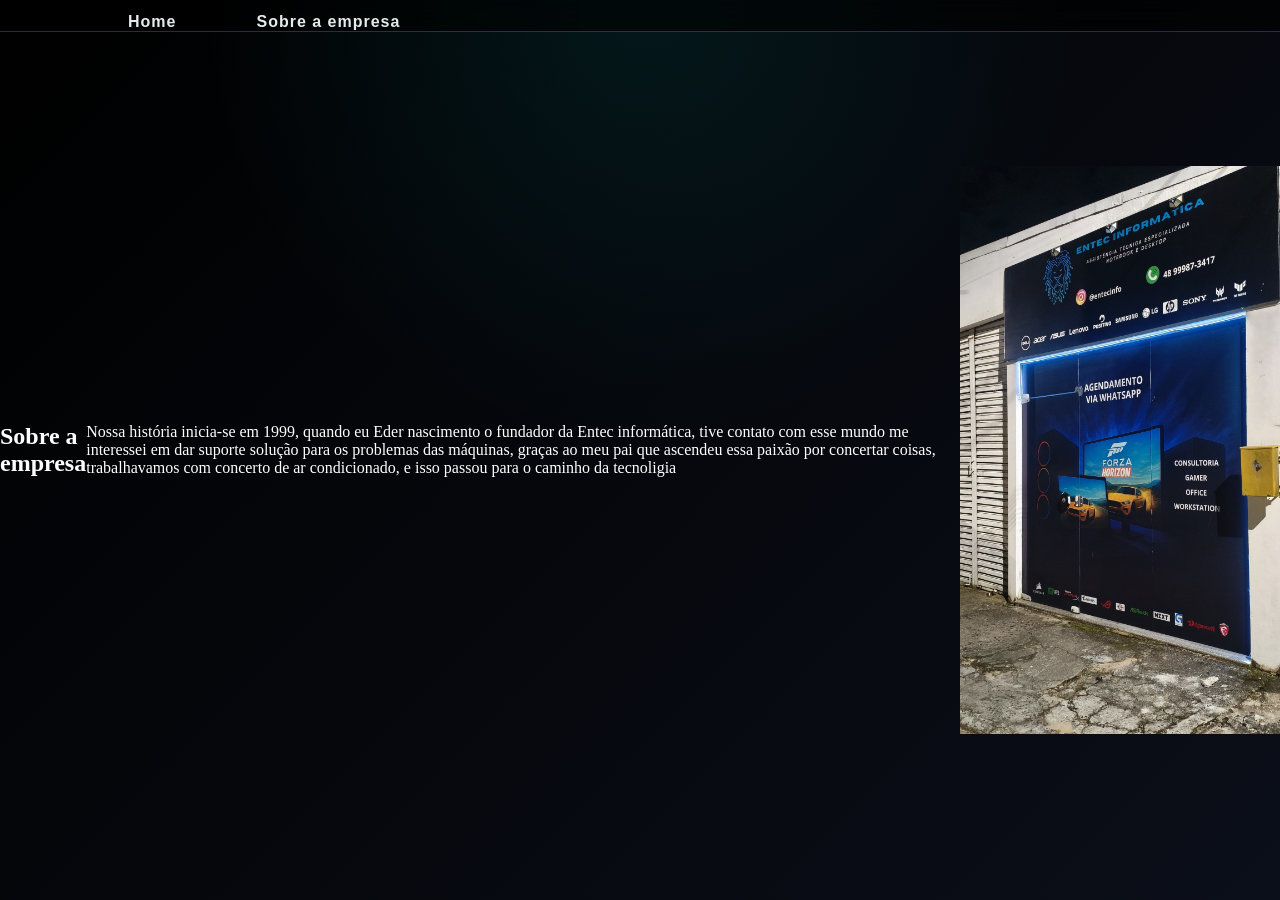
==== about.html @ ae835b7a "Primeiro commit" ====
<!DOCTYPE html>
<html lang="pt-br">
<head>
    <meta charset="UTF-8">
    <meta name="viewport" content="width=device-width, initial-scale=1.0">
    <title>Sobre mim</title>
    <link rel="stylesheet" href="/Styles/style.css">
</head>
<body>
    <header class="topo"> 
        <nav class="cabecalho_menu">
    <a class="empresa_titulo" href="index.html">Home</a>
        <a class="empresa_titulo" href="about.html"> Sobre a empresa</a>
        </nav>
    </header>
    <main class="conteiner-destaque__sobremim">
        <section class="apresentacao__conteudo__sobremim">
        <h1 class="conteiner__titulo__sobremim"><strong>Sobre a empresa</strong></h1>
    <p class="paragrafo__destaque__historia">Nossa história inicia-se em 1999, quando eu Eder nascimento o fundador da Entec informática, tive contato com esse mundo me interessei em dar suporte solução para os problemas das máquinas, graças ao meu pai que ascendeu essa paixão por concertar coisas, trabalhavamos com concerto de ar condicionado, e isso passou para o caminho da tecnoligia</strong></p>
        </section>
        <img class="imagem__historia" src="/assets/entradaloja.jpeg" alt="imagem do local da empresa ENTEC">
    </main>
    <footer></footer>
</body>
</html>
---- Styles/style.css ----
@import url('https://fonts.googleapis.com/css2?family=Archivo+Black&family=Kanit:ital,wght@0,100;0,200;0,300;0,400;0,500;0,600;0,700;0,800;0,900;1,100;1,200;1,300;1,400;1,500;1,600;1,700;1,800;1,900&family=Ubuntu:ital,wght@0,300;0,400;0,500;0,700;1,300;1,400;1,500;1,700&display=swap');
@import url('https://fonts.googleapis.com/css2?family=Archivo+Black&family=Ubuntu:ital,wght@0,300;0,400;0,500;0,700;1,300;1,400;1,500;1,700&display=swap');

* {
    margin:0%;
    padding: 0%;
    box-sizing: border-box;
}

body {
     background: 
        radial-gradient(circle at top, rgba(0,245,255,0.08), transparent 40%),
        linear-gradient(135deg, #000000, #0b0f19);
    color: white;
    box-sizing: border-box;
    display: flex;
    align-items: center;
    min-height: 100vh;
}


span {
    font-weight: bolder;
    color: aquamarine;
    border: 1px solid blue;
    padding: 2px;
}

.destaque {
    color:aqua;
    border: 5px solid white;
}

.conteiner__titulo{
   margin-bottom: 20px;
  font-family: "Ubuntu", sans-serif;
  font-weight: 300;
  font-style: normal;
  color: darkorange;
}


.topo{
    width: 100%;
    text-decoration: none;
    position: absolute;
    top: 0;
    left: 0;
    padding: 1% 1% 0% 10%;
    background: rgba(0, 0, 0, 0.6);
    backdrop-filter: blur(8px);
    border-bottom: 1px solid rgba(0, 245, 255, 0.25);
    font-family: "Ubuntu", sans-serif;
}

.cabecalho_menu{
    display: flex;
    gap: 80px;
}

.empresa_titulo {
    font-family: "Orbitron", sans-serif;
    color: #e5eaeb;
    font-weight: bold;
    letter-spacing: 1px;
    text-decoration: none;
}

.conteiner-destaque {
    /* display: flex; */ 
    align-items: center;
    /* justify-content: space-between;*/ 
    gap: 20px;
    flex: 1;
    margin:10%
}

.paragrafo__destaque {
    margin-bottom: -50px;
    font-family: "Ubuntu", sans-serif;
    font-size: 17px;
    color: rgb(239, 247, 242);
    border: black;
}

.imagem__logo{
    max-width: 50%;
    height: 350px;
    filter: drop-shadow(0 0 10px #00f5ff);
    animation: brilho 2s infinite alternate;

}

    
.apresentacao__conteudo{
    width: 615px;
    width: 100%;
    gap: 20px;
}


.apresentacao__links {
    display: flex;
    align-items: center;
    margin-bottom: 5%;
    margin-top: -20%;
    margin: 0 auto;
    flex-direction: column;
    width: 250px;
    border: 1px solid rgba(0, 255, 255, 0.3);
    box-shadow: 0 0 10px rgba(0, 255, 255, 0.15);
    gap: 15px;
    color: rgb(239, 247, 242);
}

.subtitulo__links{
    font-size: 16px;
    align-items: center;
    font-family: "Ubuntu", sans-serif;
    position: relative;
    top: -50px;

}

.apresentacao__estilizacao__link {
    display: flex;
    justify-content: center;
    gap: 10px;
    text-align: center;
    border-radius: 6px;
   background-color: rgb(4, 138, 138);
    padding: 8.5px 0;
    font-size: 16px;
    text-decoration: none;
    color: white;
    font-family: "Bitcount Grid Double", system-ui;
    width: 150px;
    margin-bottom: 20px;
}

.apresentacao__estilizacao__link:hover {
background-color: #272727;
}

.apresentacao__links__icone {
    width: 30px;
    height: 30px;
}

.lista__servicos__principal {
    display: flex;
    align-items: center;
    width: 100%;
    gap: 20px;
    padding: 20px 0;
}

.lista__servicos__principal ul,
.lista__servicos__principal img {
  flex:1;
  max-width: 50%;
}


.lista_servicos{
    padding: 15px;
    font-size: 19px;
    list-style: none;
    margin-top: 15px;
    border: 1px solid rgba(0, 255, 255, 0.3);
    border-radius: 10px;
    box-shadow: 0 0 10px rgba(0, 255, 255, 0.15);
}


.topo_titulo span:first-child {
    display: flex;
    align-items: center;
    gap: 10px;
    font-size: 14px;
}  


.descricao{
    color: rgba(255,255,255,0.75);
}

span {
    border: none;
}

.carrossel {
    display: flex;
     margin-top: 40px;
    justify-content: center;
    align-items: center;
    gap: 20px;
    margin-top: 50px;
}

.item {
    width: 150px;
    height: 220px;
    object-fit: cover;
    border-radius: 10px;
    opacity: 0.5;
    transform: scale(0.85);
    transition: 0.5s;
}

/* destaque */
.item.active {
    opacity: 1;
    transform: scale(1.2);
    border: 3px solid #00f5ff;
}

.conteiner-destaque__sobremim{
display: flex;
align-items: center;
}

.apresentacao__conteudo__sobremim {
display: flex;
align-items: center;
}

.conteiner__titulo__sobremim {
display: flex;
justify-content: column;
gap: 20px;
}

.paragrafo__destaque__historia {
display: flex;
align-items: center;
}

.imagem__historia{
    width:25%;
}
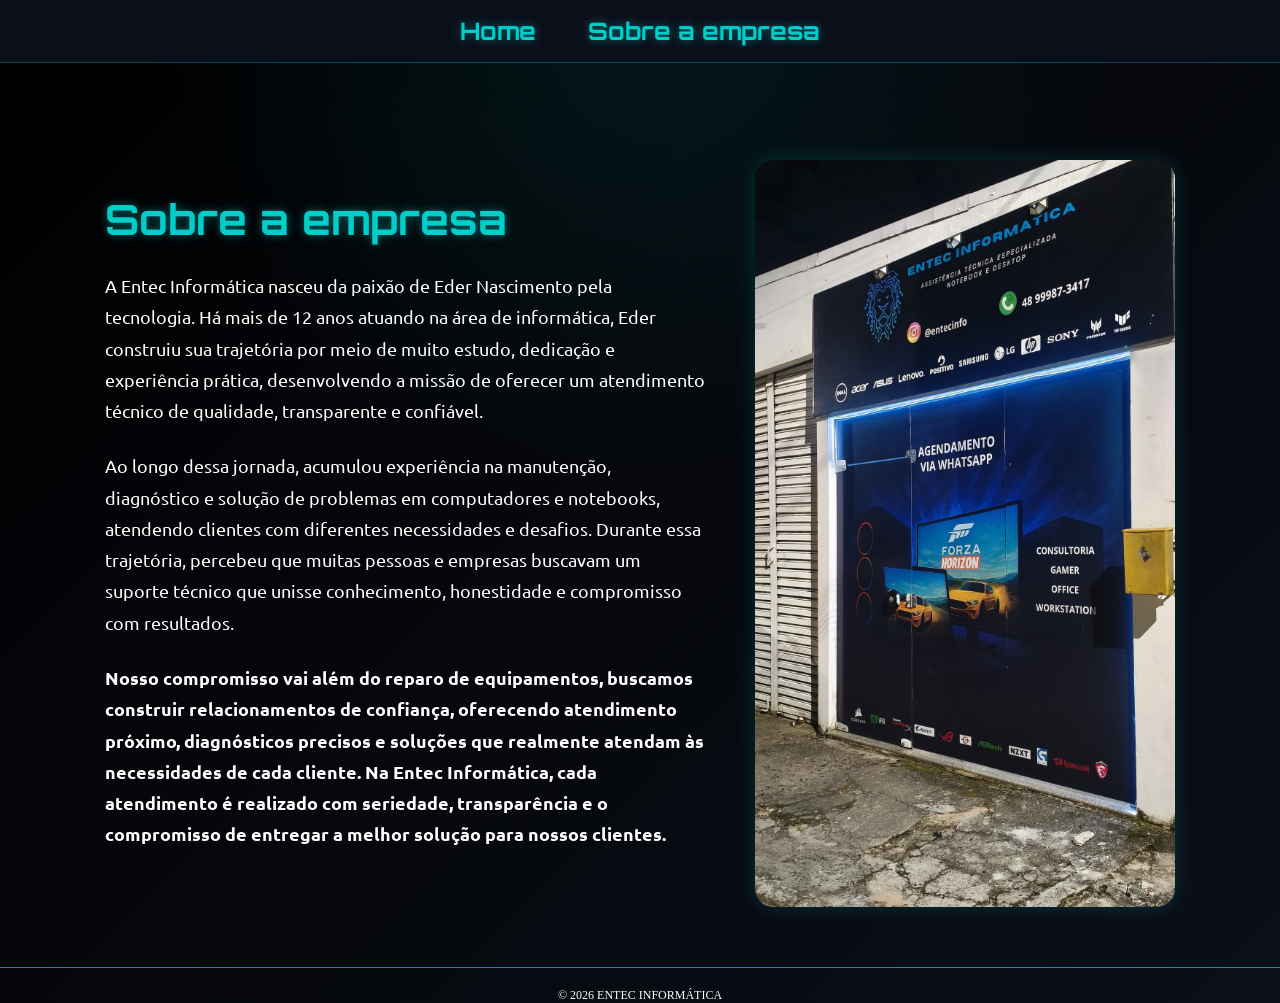
==== commit cac2dca0: "atualizacao respoonsividade para mobile e porcentagem das telas" ====
--- a/about.html
+++ b/about.html
@@ -16,10 +16,19 @@
     <main class="conteiner-destaque__sobremim">
         <section class="apresentacao__conteudo__sobremim">
         <h1 class="conteiner__titulo__sobremim"><strong>Sobre a empresa</strong></h1>
-    <p class="paragrafo__destaque__historia">Nossa história inicia-se em 1999, quando eu Eder nascimento o fundador da Entec informática, tive contato com esse mundo me interessei em dar suporte solução para os problemas das máquinas, graças ao meu pai que ascendeu essa paixão por concertar coisas, trabalhavamos com concerto de ar condicionado, e isso passou para o caminho da tecnoligia</strong></p>
+    <p class="paragrafo__destaque__historia">A Entec Informática nasceu da paixão de Eder Nascimento pela tecnologia. Há mais de 12 anos atuando na área de informática, Eder construiu sua trajetória por meio de muito estudo, dedicação e experiência prática, desenvolvendo a missão de oferecer um atendimento técnico de qualidade, transparente e confiável.</p>
+
+<p class="paragrafo__destaque__historia">Ao longo dessa jornada, acumulou experiência na manutenção, diagnóstico e solução de problemas em computadores e notebooks, atendendo clientes com diferentes necessidades e desafios. Durante essa trajetória, percebeu que muitas pessoas e empresas buscavam um suporte técnico que unisse conhecimento, honestidade e compromisso com resultados.</p>
+<p class="paragrafo__destaque__historia"><strong> Nosso compromisso vai além do reparo de equipamentos, buscamos construir relacionamentos de confiança, oferecendo atendimento próximo, diagnósticos precisos e soluções que realmente atendam às necessidades de cada cliente.
+
+Na Entec Informática, cada atendimento é realizado com seriedade, transparência e o compromisso de entregar a melhor solução para nossos clientes.</strong></p>
         </section>
         <img class="imagem__historia" src="/assets/entradaloja.jpeg" alt="imagem do local da empresa ENTEC">
     </main>
-    <footer></footer>
+    <footer>
+    <div class="rodape__copy">
+        <p>© 2026 ENTEC INFORMÁTICA</p>
+    </div>
+    </footer>
 </body>
 </html>
--- a/Styles/style.css
+++ b/Styles/style.css
@@ -1,145 +1,376 @@
 @import url('https://fonts.googleapis.com/css2?family=Archivo+Black&family=Kanit:ital,wght@0,100;0,200;0,300;0,400;0,500;0,600;0,700;0,800;0,900;1,100;1,200;1,300;1,400;1,500;1,600;1,700;1,800;1,900&family=Ubuntu:ital,wght@0,300;0,400;0,500;0,700;1,300;1,400;1,500;1,700&display=swap');
 @import url('https://fonts.googleapis.com/css2?family=Archivo+Black&family=Ubuntu:ital,wght@0,300;0,400;0,500;0,700;1,300;1,400;1,500;1,700&display=swap');
+@import url('https://fonts.googleapis.com/css2?family=Orbitron:wght@400;700&display=swap');
+@import url('https://fonts.googleapis.com/css2?family=Orbitron:wght@400;700&display=swap');
+
 
 * {
-    margin:0%;
-    padding: 0%;
+    margin:0;
+    padding: 0;
     box-sizing: border-box;
 }
+
+* {
+    box-sizing: border-box;
+}
+
+html, body {
+    overflow-x: hidden;
+}
+
+
+:root{
+
+ /* CORES PRINCIPAIS */
+
+   --color-bg: #000000;
+    
+   --color-bg-secondary: #0b0f19;
+
+    --color-white: white;
+    
+    --color-cyan: #00f5ff;
+    
+    --color-cyan-dark: #00cec9;
+    
+    --color-green: #00b894;
+    
+    --color-orange: darkorange;
+
+    --color-text-muted: white;
+
+    --color-border: rgba(0,255,255,0.15);
+
+
+    /* SOMBRAS E EFEITOS DE TEXTO */
+
+
+    --color-text-shadow-conteiner_titulo:rgba(0,245,255,0.4);
+
+    --color-text-shadow-slogan:rgba(0,245,255,0.1);
+
+
+    --color-text-shadow-empresa_titulo:rgba(0,245,255,0.4);
+
+
+
+    /* LOGO */
+
+    --color-logo__conteiner-gradient: rgba(0,245,255,0.08);
+
+    --color-logo__conteiner-border: rgba(0,255,255,0.15);
+
+    --color-logo__conteiner-box-shadow: rgba(0,255,255,0.08);
+
+    --color-logo__conteiner-inset: rgba(0,255,255,0.05);
+
+    --color-logo__conteiner-before:  rgba(0,255,255,0.15);
+
+    --color-imagem__logo-drop-shadow:#00f5ff;
+
+    --color-imagem__logo-hover:  #00f5ff;
+
+
+
+    /* LINKS */
+
+    --color-apresentacao__links-border: rgba(0, 255, 255, 0.3);
+
+    --color-apresentacao__links-box-shadow:rgba(0, 255, 255, 0.15);
+
+    --color-apresentacao__estilizacao_link: #00b894;
+
+    --color-apresentacao__estilizacao-link-hover:rgba(0,255,255,0.4);
+
+
+    /* LISTAS DE SERVICO */
+
+    --color-lista_servicos-li:  rgba(255,255,255,0.03);
+
+    --color-lista_servicos-li-border: rgba(0,255,255,0.2);
+  
+    --color-lista_servicos-li-box-shadow: rgba(0,255,255,0.1);
+
+    --color-lista_servicos-li-hover:rgba(0,245,255,0.05);
+
+
+    /* CONFIANCA BENEFICIOS */
+
+    --color-confianca-bg: rgba(255,255,255,0.03);
+
+    --color-confianca-border: rgba(0,255,255,0.15);
+
+    --color-confianca-box-shadow: rgba(0,255,255,0.08);
+
+    --color-confianca-icone-drop-shadow: rgba(0,245,255,0.5);
+
+    --color-beneficio-hover: rgba(0,255,255,0.2);
+
+    --color-beneficio-h3-text-shadow: rgba(0,245,255,0.25);
+
+
+    /* BORDAS */
+
+
+    --color-item-active-border: #00f5ff;
+    --color-border-slogan: rgba(0, 245, 255, 0.25);
+    --color-border-bottom-solid:rgba(0,245,255,0.6);
+
+
+
+    /* HISTORIA SOBRE A EMPRESA */
+
+
+    --color-titulo__sobre_mim:  rgba(0,245,255,0.4);
+
+    --color-imagem__historia-box-shadow: rgba(0,255,255,0.15);
+
+    
+    
+    /* RODAPE */
+
+
+    --color-rodape-background: #050a14;
+
+
+    /* FONTES */
+    
+    --font-primary-font-family: "Orbitron", sans-serif;
+
+    --font-secondary-font-family: "Ubuntu", sans-serif;
+
+
+    /* ESPACAMENTOS */
+
+    --space-xs: 0.5rem;
+    --space-sm: 0.75rem;
+    --space-md: 1.25rem;
+    --space-lg: 2.5rem;
+    --space-xl: 3.75rem;
+}
+
+
 
 body {
      background: 
         radial-gradient(circle at top, rgba(0,245,255,0.08), transparent 40%),
         linear-gradient(135deg, #000000, #0b0f19);
-    color: white;
+    color: var(--color-white);
     box-sizing: border-box;
-    display: flex;
-    align-items: center;
     min-height: 100vh;
 }
 
 
-span {
-    font-weight: bolder;
-    color: aquamarine;
-    border: 1px solid blue;
-    padding: 2px;
-}
-
-.destaque {
-    color:aqua;
-    border: 5px solid white;
-}
-
 .conteiner__titulo{
-   margin-bottom: 20px;
-  font-family: "Ubuntu", sans-serif;
-  font-weight: 300;
-  font-style: normal;
-  color: darkorange;
+   font-family: var(--font-primary-font-family);
+    font-size: 3rem;
+    color: var(--color-cyan-dark);
+    margin-bottom: var(--space-md);
+    text-shadow: 0 0 10px var(--color-text-shadow-conteiner_titulo);
 }
 
 
 .topo{
     width: 100%;
+    box-sizing: border-box;
     text-decoration: none;
-    position: absolute;
+    position: fixed;
     top: 0;
     left: 0;
-    padding: 1% 1% 0% 10%;
-    background: rgba(0, 0, 0, 0.6);
+    padding: 1rem 5%;
+    background: var(--color-bg-secondary);
     backdrop-filter: blur(8px);
     border-bottom: 1px solid rgba(0, 245, 255, 0.25);
-    font-family: "Ubuntu", sans-serif;
-}
-
-.cabecalho_menu{
-    display: flex;
-    gap: 80px;
+    font-family: var(--font-secondary-font-family);
+}
+
+.cabecalho_menu {
+    display: flex;
+    justify-content: center;
+    gap: clamp(1rem, 4vw, 5rem);
+    flex-wrap: wrap;
 }
 
 .empresa_titulo {
-    font-family: "Orbitron", sans-serif;
-    color: #e5eaeb;
+font-family: var(--font-primary-font-family);
+font-size: 1.50rem;
+color:var(--color-cyan-dark);
+font-weight: 700;
+text-shadow: 0 0 10px var(--color-text-shadow-empresa_titulo);
+text-decoration: none;
+}
+
+.conteiner-destaque {
+    display: flex;
+    align-items: center;
+    justify-content: center;
+    flex-wrap: wrap;
+    gap: 3.125rem;
+    max-width: 75rem;
+    margin: 7.5rem auto 2.5rem auto;
+    padding: var(--space-md);
+}
+
+.slogan{
+    font-family: var(--font-secondary-font-family);
+    font-size: 1.15rem;
+    line-height: 1.6;
+
+    color: var(--color-white);
+
+    max-width: 37.5rem;
+
+    margin-bottom: 1.875rem;
+
+    text-shadow: 0 0 5px var(--color-text-shadow-slogan);
+}
+
+.slogan{
+    border-left: 3px solid var(--color-border-slogan);
+    padding-left: 0.75rem;
+}
+
+.logo__container{
+    position: relative;
+    display: flex;
+    justify-content: center;
+    align-items: center;
+    padding: 1.5625rem;
+    border-radius: 1.25rem;
+    background:
+    radial-gradient(circle, var(--color-logo__conteiner-gradient), transparent 70%);
+
+    border: 1px solid var(--color-logo__conteiner-border);
+    overflow: hidden;
+    box-shadow:
+    0 0 25px var(--color-logo__conteiner-box-shadow),
+    inset 0 0 15px var(--color-logo__conteiner-inset);
+    margin-top: var(--space-md);
+    margin-bottom: var(--space-md);
+}
+
+.logo__container::before{
+    content: "";
+
+    position: absolute;
+
+    width: 200%;
+    height: 200%;
+
+    background:
+    linear-gradient(
+        120deg,
+        transparent,
+        var(--color-logo__conteiner-before),
+        transparent
+    );
+
+    animation: energia 4s linear infinite;
+
+    transform: rotate(25deg);
+}
+
+@keyframes energia{
+
+    0%{
+        transform: translateX(-50%) rotate(25deg);
+    }
+
+    100%{
+        transform: translateX(50%) rotate(25deg);
+    }
+}
+
+.imagem__logo{
+    position: relative;
+    z-index: 2;
+
+    width: 100%;
+    max-width: 20rem;
+
+    height: auto;
+    display: block;
+
+    object-fit: contain;
+
+    filter: drop-shadow(0 0 12px var(--color-imagem__logo-drop-shadow));
+}
+
+
+.imagem__logo:hover{
+    transform: scale(1.04);
+
+    filter: drop-shadow(0 0 20px var(--color-imagem__logo-hover));
+}
+
+    
+.apresentacao__conteudo{
+    flex: 1;
+   
+    gap: 1.25rem;
+}
+
+
+.apresentacao__links {
+    display: flex;
+    flex-direction: column;
+    align-items: center;
+
+    width: 100%;
+    max-width: 17.5rem; /* 280px */
+
+    margin: var(--space-lg) auto;
+
+    padding: var(--space-md);
+
+    gap: var(--space-sm);
+
+    border: 1px solid var(--color-apresentacao__links-border);
+    border-radius: 0.75rem;
+
+    box-shadow: 0 0 10px var(--color-apresentacao__links-box-shadow);
+}
+
+
+.subtitulo__links{
+    font-size: 1.15rem;
+    color: var(--color-white);
+
+    margin: 0;
+    padding-bottom: 0.3125rem;
+
+    text-align: center;
+}
+
+.apresentacao__estilizacao__link {
+    display: flex;
+    align-items: center;
+    justify-content: center;
+
+    gap: var(--space-sm);
+
+    width: 100%;
+    max-width: 13.75rem; /* 220px */
+
+    padding: 0.875rem 1.25rem;
+
+    border-radius: 0.625rem;
+
+    background: linear-gradient(135deg,
+    var(--color-green),
+    var(--color-cyan-dark));
+
+    color: white;
+    text-decoration: none;
     font-weight: bold;
-    letter-spacing: 1px;
-    text-decoration: none;
-}
-
-.conteiner-destaque {
-    /* display: flex; */ 
-    align-items: center;
-    /* justify-content: space-between;*/ 
-    gap: 20px;
-    flex: 1;
-    margin:10%
-}
-
-.paragrafo__destaque {
-    margin-bottom: -50px;
-    font-family: "Ubuntu", sans-serif;
-    font-size: 17px;
-    color: rgb(239, 247, 242);
-    border: black;
-}
-
-.imagem__logo{
-    max-width: 50%;
-    height: 350px;
-    filter: drop-shadow(0 0 10px #00f5ff);
-    animation: brilho 2s infinite alternate;
-
-}
-
-    
-.apresentacao__conteudo{
-    width: 615px;
-    width: 100%;
-    gap: 20px;
-}
-
-
-.apresentacao__links {
-    display: flex;
-    align-items: center;
-    margin-bottom: 5%;
-    margin-top: -20%;
-    margin: 0 auto;
-    flex-direction: column;
-    width: 250px;
-    border: 1px solid rgba(0, 255, 255, 0.3);
-    box-shadow: 0 0 10px rgba(0, 255, 255, 0.15);
-    gap: 15px;
-    color: rgb(239, 247, 242);
-}
-
-.subtitulo__links{
-    font-size: 16px;
-    align-items: center;
-    font-family: "Ubuntu", sans-serif;
-    position: relative;
-    top: -50px;
-
-}
-
-.apresentacao__estilizacao__link {
-    display: flex;
-    justify-content: center;
-    gap: 10px;
-    text-align: center;
-    border-radius: 6px;
-   background-color: rgb(4, 138, 138);
-    padding: 8.5px 0;
-    font-size: 16px;
-    text-decoration: none;
-    color: white;
-    font-family: "Bitcount Grid Double", system-ui;
-    width: 150px;
-    margin-bottom: 20px;
-}
-
-.apresentacao__estilizacao__link:hover {
-background-color: #272727;
+
+    transition: 0.3s;
+}
+
+.apresentacao__estilizacao__link:hover{
+    transform: scale(1.05);
+
+    box-shadow: 0 0 15px var(--color-apresentacao__estilizacao-link-hover);
 }
 
 .apresentacao__links__icone {
@@ -150,39 +381,60 @@
 .lista__servicos__principal {
     display: flex;
     align-items: center;
-    width: 100%;
-    gap: 20px;
-    padding: 20px 0;
+    justify-content: center;
+    flex-wrap: wrap;
+    margin-top: 30px;
+    gap: var(--space-lg);
+    padding: var(--space-md) 0;
 }
 
 .lista__servicos__principal ul,
 .lista__servicos__principal img {
-  flex:1;
-  max-width: 50%;
-}
-
-
-.lista_servicos{
-    padding: 15px;
-    font-size: 19px;
+  max-width: 450px;
+  width: 100%;
+}
+
+
+.lista_servicos li {
+    display: flex;
+    flex-direction: column;
+    gap: 0.9375rem;
+    margin-bottom: var(--space-sm);
+    padding: 1.5625rem;
+    border-radius: 0.9375rem;
+    background: var(--color-lista_servicos-li);
+    border: 1px solid var(--color-lista_servicos-li-border);
+    backdrop-filter: blur(8px);
+    box-shadow: 0 0 15px var(--color-lista_servicos-li-box-shadow);
+}
+
+
+.lista_servicos li{
     list-style: none;
-    margin-top: 15px;
-    border: 1px solid rgba(0, 255, 255, 0.3);
-    border-radius: 10px;
-    box-shadow: 0 0 10px rgba(0, 255, 255, 0.15);
-}
-
+    padding: 0.75rem;
+    border-radius: 0.5rem;
+
+    background: rgba(0,245,255,0.05);
+
+    transition: 0.3s;
+}
+
+.lista_servicos li:hover{
+    transform: translateX(8px);
+
+    background: var(--color-lista_servicos-li-hover);
+}
 
 .topo_titulo span:first-child {
     display: flex;
     align-items: center;
-    gap: 10px;
-    font-size: 14px;
+    gap: 0.625rem;
+    font-size: 0.875rem;
 }  
 
 
 .descricao{
-    color: rgba(255,255,255,0.75);
+    color: var(--color-white);
 }
 
 span {
@@ -191,53 +443,318 @@
 
 .carrossel {
     display: flex;
-     margin-top: 40px;
-    justify-content: center;
-    align-items: center;
-    gap: 20px;
-    margin-top: 50px;
-}
+    justify-content: center;
+    align-items: center;
+    flex-wrap: wrap;
+    gap: 1rem;
+
+    max-width: 1000px;
+    margin: 0 auto;
+}
+
+.confianca{
+
+    width: 90%;
+    max-width: 900px;
+    box-sizing: border-box;
+
+    display: flex;
+    align-items: center;
+    justify-content: center;
+
+    gap: 1.25rem;
+
+    margin-top: 3.75rem;
+
+    padding: 1.875rem;
+
+    border-radius: 0.9375rem;
+
+    background: var(--color-confianca-bg);
+
+    border: 1px solid var(--color-confianca-border);
+
+    box-shadow: 0 0 15px var(--color-confianca-box-shadow);
+
+
+    margin-left: auto;
+    margin-right: auto;
+}
+
+.confianca__icone{
+
+    width: clamp(60px, 8vw, 80px);
+    height: auto;
+
+
+    filter: drop-shadow(0 0 10px var(--color-confianca-icone-drop-shadow));
+}
+
+.confianca__texto h2{
+    font-family: var(--font-primary-font-family);
+    font-size: 1.25rem;
+    color: var(--color-cyan-dark);
+
+    margin-bottom: 0.5rem;
+}
+
+.confianca__texto p{
+    font-family: var(--font-secondary-font-family);
+    font-size: 1.15rem;
+
+    color: var(--color-white);
+    line-height: 1.6;
+}
+
+.beneficios{
+    display: grid;
+    grid-template-columns: repeat(auto-fit, minmax(min(160px, 100%), 1fr));
+    gap: 1.25rem;
+
+    max-width: 1200px;
+    margin: 3.75rem auto 0;
+    padding: 1.25rem;
+
+    box-sizing: border-box;
+
+}
+
+.beneficio:hover{
+    transform: translateY(-5px);
+
+    box-shadow: 0 0 20px var(--color-beneficio-hover);
+}
+
+.beneficio h3{
+    color: var(--color-cyan-dark);
+
+    font-family: var(--font-secondary-font-family);
+
+    margin-bottom: 0.625rem;
+}
+
+.beneficio h3{
+    color: var(--color-cyan-dark);
+
+    font-family: var(--font-secondary-font-family);
+
+    font-size: 1.15rem;
+
+    margin-bottom: 0.625rem;
+
+    text-shadow: 0 0 8px var(--color-beneficio-h3-text-shadow);
+}
+
+.beneficio p{
+    color: var(--color-white);
+
+    font-size: 1rem;
+
+    line-height: 1.6;
+}
+
 
 .item {
-    width: 150px;
-    height: 220px;
+    width: clamp(120px, 30vw, 180px);
+    aspect-ratio: 3 / 4;
+
     object-fit: cover;
-    border-radius: 10px;
-    opacity: 0.5;
-    transform: scale(0.85);
-    transition: 0.5s;
+    object-position: center;
+
+    border-radius: 15px;
+
+    transition: 0.4s ease;
+    opacity: 0.7;
+
+    display: block;
+}
+
+.item:hover {
+    transform: scale(1.08);
+    opacity: 1;
+    z-index: 2;
 }
 
 /* destaque */
 .item.active {
     opacity: 1;
     transform: scale(1.2);
-    border: 3px solid #00f5ff;
+    border: 3px solid var(--color-item-active-border);
 }
 
 .conteiner-destaque__sobremim{
-display: flex;
-align-items: center;
+    display: flex;
+    align-items: center;
+    justify-content: center;
+    flex-wrap: wrap;
+
+    gap: 3.125rem;
+
+    max-width: 1200px;
+
+    margin: 8.75rem auto 2.5rem auto;
+
+    padding: var(--space-md);
 }
 
 .apresentacao__conteudo__sobremim {
-display: flex;
-align-items: center;
+    display: flex;
+    flex-direction: column;
+    justify-content: center;
 }
 
 .conteiner__titulo__sobremim {
-display: flex;
-justify-content: column;
-gap: 20px;
+    font-family: var(--font-primary-font-family);
+    font-size: 2.60rem;
+    color: var(--color-cyan-dark);
+
+    margin-bottom: 1.5625rem;
+
+    text-shadow: 0 0 10px var(--color-titulo__sobre_mim);
 }
 
 .paragrafo__destaque__historia {
-display: flex;
-align-items: center;
+
+    margin-bottom: 1.5rem;
+
+    line-height: 1.8;
+
+    max-width: 600px;
+
+    font-size: 1.15rem;
+
+    line-height: 1.7;
+
+    color: var(--color-white);
+
+    font-family: var(--font-secondary-font-family);
 }
 
 .imagem__historia{
-    width:25%;
-}
-
-
+    width: 100%;
+    max-width: 420px;
+
+    border-radius: 1.15rem;
+
+    box-shadow: 0 0 20px var(--color-imagem__historia-box-shadow);
+
+    object-fit: cover;
+}
+
+.rodape {
+    width: 100%;
+
+    background: var(--color-rodape-background);
+
+    color:var(--color-white);
+
+    padding: 3.75rem 1.25rem 1.25rem;
+
+    margin-top: 0.625rem;
+}
+
+.titulo__localizacao{
+    font-family: var(--font-primary-font-family);
+
+    font-size: 1.90rem;
+
+    color: var(--color-cyan-dark);
+
+    letter-spacing: 1px;
+
+    margin-bottom: 0.75rem;
+}
+
+
+.paragrafo__mapa{
+   font-size: 1rem;
+
+    color: var(--color-white);
+
+    font-family: var(--font-secondary-font-family);
+
+    line-height: 1.6;
+}
+
+.conteudo__rodape{
+    text-align: center;
+    max-width: 1200px;
+    margin: 3.125rem auto 0 auto;
+}
+
+.rodape__mapa__iframe{
+    width: 100%;
+
+    height: 280px;
+
+    border: none;
+
+    border-radius: 0.75rem;
+} 
+
+.rodape__copy{
+    text-align: center;
+
+    margin-top: 2.5rem;
+
+    padding-top: 1.25rem;
+
+    border-top: 1px solid var(--color-border-bottom-solid);
+
+    font-size: 0.75rem;
+
+    color: var(--color-white)
+}
+
+
+
+@media (max-width: 768px) {
+
+    .conteiner-destaque{
+        margin: 7.5rem 1.25rem 1.875rem 1.25rem;
+    }
+
+    .conteiner__titulo{
+        font-size: 2rem;
+        text-align: center;
+    }
+
+    .lista__servicos__principal{
+        flex-direction: column;
+    }
+
+    .logo__container{
+        max-width: 320px;
+        margin: 0 auto;
+    }
+
+    .imagem__logo{
+        max-width: 14rem;
+    }
+
+   
+    .item{
+        width: clamp(120px, 35vw, 160px);
+    }
+
+
+    .conteiner-destaque__sobremim{
+        flex-direction: column;
+        text-align: center;
+    }
+
+    .confianca{
+        flex-direction: column;
+        text-align: center;
+    }
+
+    .confianca__icone{
+        width: 60px;
+        height: 60px;
+    }
+
+     .beneficios {
+        grid-template-columns: repeat(2, minmax(0, 1fr));
+    }
+
+}
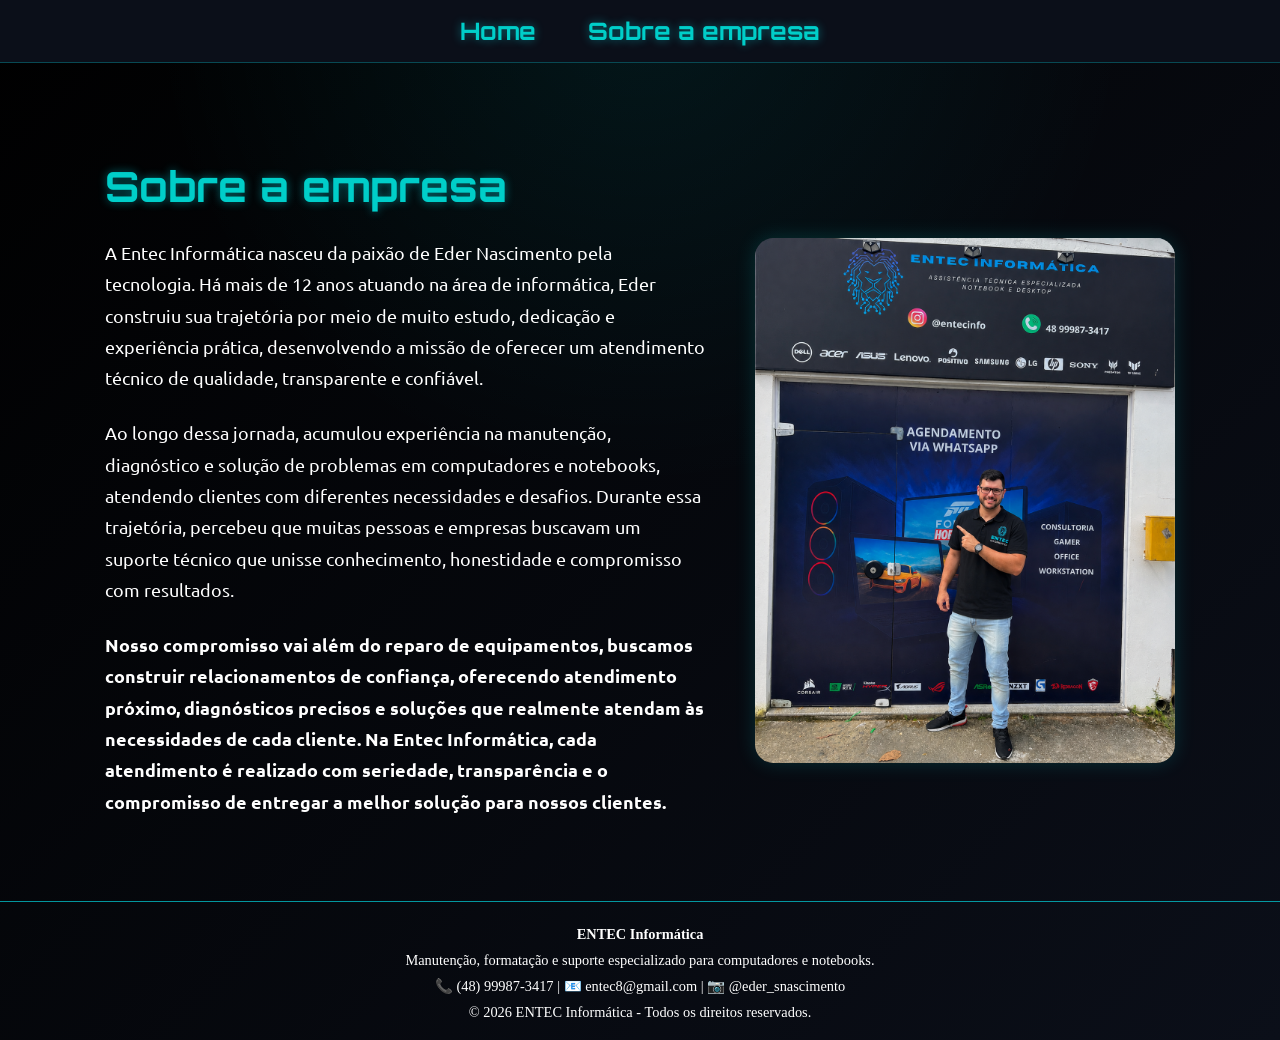
==== commit 30eec988: "finalizando os ajustes finais" ====
--- a/about.html
+++ b/about.html
@@ -23,12 +23,16 @@
 
 Na Entec Informática, cada atendimento é realizado com seriedade, transparência e o compromisso de entregar a melhor solução para nossos clientes.</strong></p>
         </section>
-        <img class="imagem__historia" src="/assets/entradaloja.jpeg" alt="imagem do local da empresa ENTEC">
+        <img class="imagem__historia" src="/assets/edernaentradadaloja2.png" alt="imagem do local da empresa ENTEC">
     </main>
     <footer>
-    <div class="rodape__copy">
-        <p>© 2026 ENTEC INFORMÁTICA</p>
-    </div>
+       <div class="rodape__copy">
+    <p><strong>ENTEC Informática</strong></p>
+    <p>Manutenção, formatação e suporte especializado para computadores e notebooks.</p>
+    <p>📞 (48) 99987-3417 | 📧 entec8@gmail.com | 📷 @eder_snascimento</p>
+    <p>© 2026 ENTEC Informática - Todos os direitos reservados.</p>
+</div>
+    
     </footer>
 </body>
 </html>
--- a/Styles/style.css
+++ b/Styles/style.css
@@ -1,6 +1,4 @@
-@import url('https://fonts.googleapis.com/css2?family=Archivo+Black&family=Kanit:ital,wght@0,100;0,200;0,300;0,400;0,500;0,600;0,700;0,800;0,900;1,100;1,200;1,300;1,400;1,500;1,600;1,700;1,800;1,900&family=Ubuntu:ital,wght@0,300;0,400;0,500;0,700;1,300;1,400;1,500;1,700&display=swap');
 @import url('https://fonts.googleapis.com/css2?family=Archivo+Black&family=Ubuntu:ital,wght@0,300;0,400;0,500;0,700;1,300;1,400;1,500;1,700&display=swap');
-@import url('https://fonts.googleapis.com/css2?family=Orbitron:wght@400;700&display=swap');
 @import url('https://fonts.googleapis.com/css2?family=Orbitron:wght@400;700&display=swap');
 
 
@@ -10,11 +8,12 @@
     box-sizing: border-box;
 }
 
-* {
-    box-sizing: border-box;
-}
-
-html, body {
+html {
+    scroll-behavior: smooth;
+    scroll-padding-top: 90px;
+}
+
+body {
     overflow-x: hidden;
 }
 
@@ -175,6 +174,7 @@
     box-sizing: border-box;
     text-decoration: none;
     position: fixed;
+    z-index: 1000;
     top: 0;
     left: 0;
     padding: 1rem 5%;
@@ -294,6 +294,8 @@
     object-fit: contain;
 
     filter: drop-shadow(0 0 12px var(--color-imagem__logo-drop-shadow));
+      transition: transform 0.3s ease,
+                filter 0.3s ease;
 }
 
 
@@ -310,6 +312,23 @@
     gap: 1.25rem;
 }
 
+.area__contato{
+    display: flex;
+    justify-content: center;
+    align-items: center;
+    gap: 1rem;
+
+    flex-wrap: wrap;
+
+    margin: 2rem auto;
+
+    padding: 0.3rem;
+
+    margin-bottom: 4rem;
+
+
+}
+
 
 .apresentacao__links {
     display: flex;
@@ -319,11 +338,12 @@
     width: 100%;
     max-width: 17.5rem; /* 280px */
 
-    margin: var(--space-lg) auto;
+    margin: 0;
 
     padding: var(--space-md);
 
     gap: var(--space-sm);
+
 
     border: 1px solid var(--color-apresentacao__links-border);
     border-radius: 0.75rem;
@@ -334,12 +354,37 @@
 
 .subtitulo__links{
     font-size: 1.15rem;
-    color: var(--color-white);
+    position: relative;
+
+    font-size: 1.1rem;
+    font-weight: 700;
+
+    color: var(--color-cyan);
+
+    text-shadow:
+        0 0 8px var(--color-cyan);
+
+    letter-spacing: 0.5px;
 
     margin: 0;
-    padding-bottom: 0.3125rem;
+    padding-bottom: 0.75rem;
 
     text-align: center;
+}
+
+.subtitulo__links::after{
+    content: "";
+
+    position: absolute;
+    left: 50%;
+    bottom: 0;
+
+    transform: translateX(-50%);
+
+    width: 50px;
+    height: 2px;
+
+    background: var(--color-cyan-dark);
 }
 
 .apresentacao__estilizacao__link {
@@ -364,14 +409,25 @@
     text-decoration: none;
     font-weight: bold;
 
-    transition: 0.3s;
+      transition:
+        transform 0.3s ease,
+        box-shadow 0.3s ease,
+        filter 0.3s ease;
+
 }
 
 .apresentacao__estilizacao__link:hover{
-    transform: scale(1.05);
-
-    box-shadow: 0 0 15px var(--color-apresentacao__estilizacao-link-hover);
-}
+    transform: translateY(-4px);
+
+     box-shadow:
+        0 0 15px var(--color-cyan),
+        0 0 30px var(--color-cyan-dark);
+
+    filter: brightness(1.08);
+     cursor: pointer;
+
+}
+
 
 .apresentacao__links__icone {
     width: 30px;
@@ -406,10 +462,6 @@
     border: 1px solid var(--color-lista_servicos-li-border);
     backdrop-filter: blur(8px);
     box-shadow: 0 0 15px var(--color-lista_servicos-li-box-shadow);
-}
-
-
-.lista_servicos li{
     list-style: none;
     padding: 0.75rem;
     border-radius: 0.5rem;
@@ -419,6 +471,7 @@
     transition: 0.3s;
 }
 
+
 .lista_servicos li:hover{
     transform: translateX(8px);
 
@@ -431,6 +484,46 @@
     gap: 0.625rem;
     font-size: 0.875rem;
 }  
+
+.video-apresentacao {
+    text-align: center;
+    margin: 0;
+}
+
+.titulo__video {
+    text-align: center;
+
+    margin-bottom: 1rem;
+
+    font-size: 1.1rem;
+    font-weight: 700;
+
+    color: var(--color-cyan);
+
+    text-shadow:
+        0 0 8px var(--color-cyan);
+
+    letter-spacing: 0.5px;
+
+
+}
+
+.video__eder{
+     width: 100%;
+    max-width: 220px;
+
+    padding: 0.3rem;
+
+    border-radius: 0.625rem;
+
+    background: linear-gradient(
+        135deg,
+        var(--color-green),
+        var(--color-cyan-dark)
+    );
+
+    display: block;
+}
 
 
 .descricao{
@@ -512,7 +605,7 @@
     gap: 1.25rem;
 
     max-width: 1200px;
-    margin: 3.75rem auto 0;
+     margin: 2rem auto 0;
     padding: 1.25rem;
 
     box-sizing: border-box;
@@ -692,6 +785,37 @@
     border-radius: 0.75rem;
 } 
 
+.botao__mapa{
+    display: inline-block;
+
+    margin-top: 1rem;
+
+    padding: 0.75rem 1.25rem;
+
+    border-radius: 0.625rem;
+
+    background: linear-gradient(
+        135deg,
+        var(--color-green),
+        var(--color-cyan-dark)
+    );
+
+    color: white;
+
+    text-decoration: none;
+
+    font-weight: bold;
+
+    transition: 0.3s ease;
+}
+
+.botao__mapa:hover{
+    transform: translateY(-3px);
+
+    box-shadow: 0 0 10px var(--color-cyan-dark);
+}
+
+
 .rodape__copy{
     text-align: center;
 
@@ -701,9 +825,11 @@
 
     border-top: 1px solid var(--color-border-bottom-solid);
 
-    font-size: 0.75rem;
-
-    color: var(--color-white)
+    font-size: 0.90rem;
+
+    color: var(--color-white);
+
+    line-height: 1.8;
 }
 
 
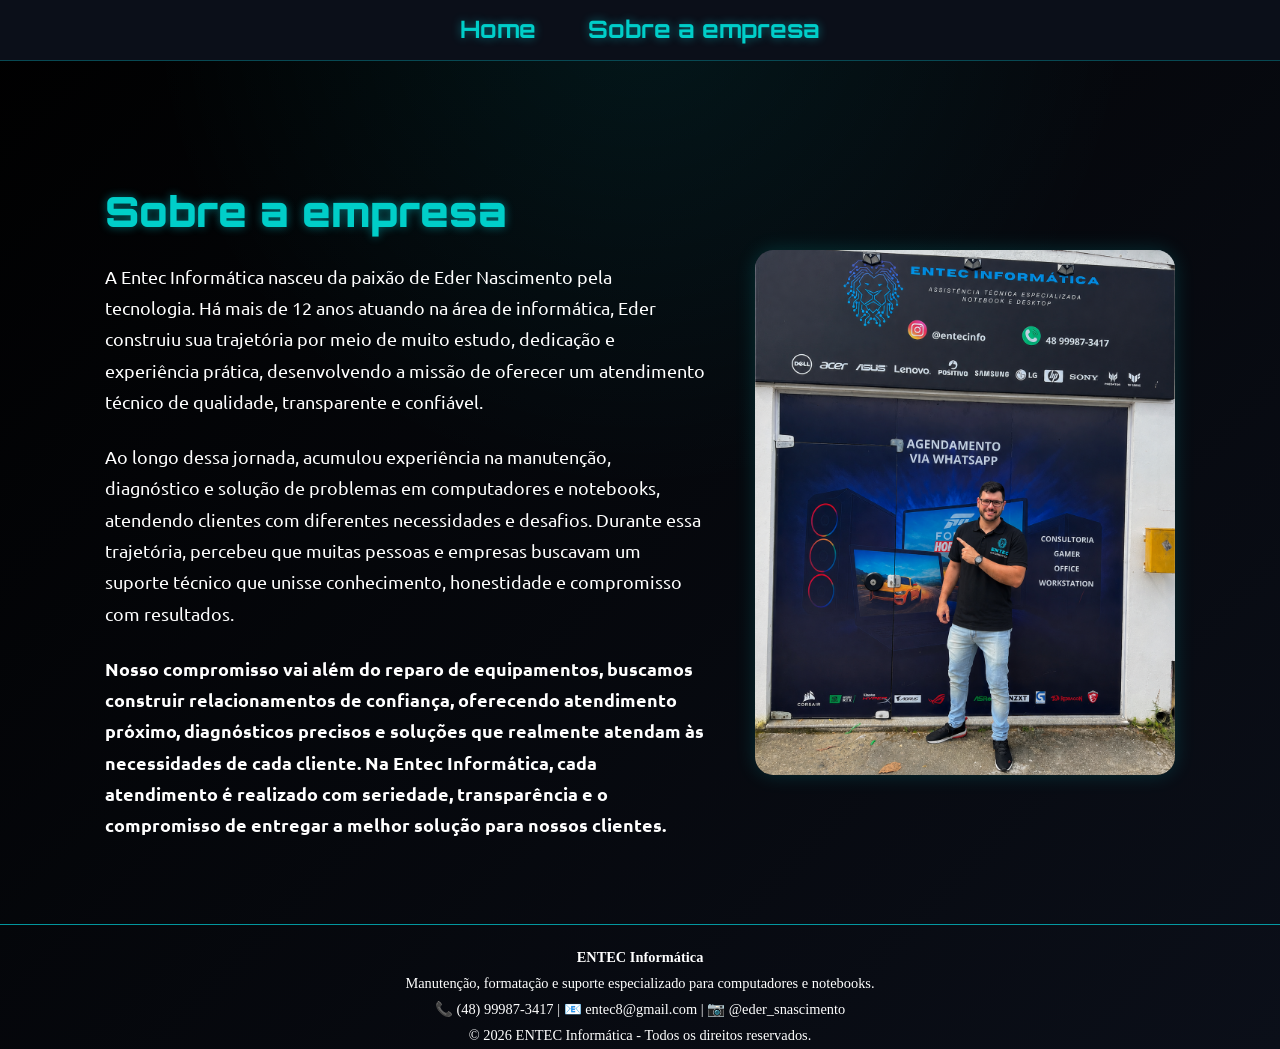
==== commit b73e311b: "atualizacao do head e ajustes finais" ====
--- a/about.html
+++ b/about.html
@@ -4,7 +4,9 @@
     <meta charset="UTF-8">
     <meta name="viewport" content="width=device-width, initial-scale=1.0">
     <title>Sobre mim</title>
-    <link rel="stylesheet" href="/Styles/style.css">
+    <link rel="stylesheet" href="/assets/css/normalize.css">
+    <link rel="stylesheet" href="/assets/css/style.css">
+
 </head>
 <body>
     <header class="topo"> 
@@ -23,7 +25,7 @@
 
 Na Entec Informática, cada atendimento é realizado com seriedade, transparência e o compromisso de entregar a melhor solução para nossos clientes.</strong></p>
         </section>
-        <img class="imagem__historia" src="/assets/edernaentradadaloja2.png" alt="imagem do local da empresa ENTEC">
+        <img class="imagem__historia" src="/assets/img/edernaentradadaloja2.png" alt="imagem do local da empresa ENTEC">
     </main>
     <footer>
        <div class="rodape__copy">
--- a/assets/css/style.css
+++ b/assets/css/style.css
@@ -0,0 +1,946 @@
+@import url('https://fonts.googleapis.com/css2?family=Archivo+Black&family=Ubuntu:ital,wght@0,300;0,400;0,500;0,700;1,300;1,400;1,500;1,700&display=swap');
+@import url('https://fonts.googleapis.com/css2?family=Orbitron:wght@400;700&display=swap');
+
+
+* {
+    margin:0;
+    padding: 0;
+    box-sizing: border-box;
+}
+
+html {
+    scroll-behavior: smooth;
+    scroll-padding-top: 90px;
+}
+
+
+
+:root{
+
+ /* CORES PRINCIPAIS */
+
+   --color-bg: #000000;
+    
+   --color-bg-secondary: #0b0f19;
+
+    --color-white: white;
+    
+    --color-cyan: #00f5ff;
+    
+    --color-cyan-dark: #00cec9;
+    
+    --color-green: #00b894;
+    
+    --color-orange: darkorange;
+
+    --color-text-muted: white;
+
+    --color-border: rgba(0,255,255,0.15);
+
+
+    /* SOMBRAS E EFEITOS DE TEXTO */
+
+
+    --color-text-shadow-conteiner_titulo:rgba(0,245,255,0.4);
+
+    --color-text-shadow-slogan:rgba(0,245,255,0.1);
+
+
+    --color-text-shadow-empresa_titulo:rgba(0,245,255,0.4);
+
+
+
+    /* LOGO */
+
+    --color-logo__conteiner-gradient: rgba(0,245,255,0.08);
+
+    --color-logo__conteiner-border: rgba(0,255,255,0.15);
+
+    --color-logo__conteiner-box-shadow: rgba(0,255,255,0.08);
+
+    --color-logo__conteiner-inset: rgba(0,255,255,0.05);
+
+    --color-logo__conteiner-before:  rgba(0,255,255,0.15);
+
+    --color-imagem__logo-drop-shadow:#00f5ff;
+
+    --color-imagem__logo-hover:  #00f5ff;
+
+
+
+    /* LINKS */
+
+    --color-apresentacao__links-border: rgba(0, 255, 255, 0.3);
+
+    --color-apresentacao__links-box-shadow:rgba(0, 255, 255, 0.15);
+
+    --color-apresentacao__estilizacao_link: #00b894;
+
+    --color-apresentacao__estilizacao-link-hover:rgba(0,255,255,0.4);
+
+
+    /* LISTAS DE SERVICO */
+
+    --color-lista_servicos-li:  rgba(255,255,255,0.03);
+
+    --color-lista_servicos-li-border: rgba(0,255,255,0.2);
+  
+    --color-lista_servicos-li-box-shadow: rgba(0,255,255,0.1);
+
+    --color-lista_servicos-li-hover:rgba(0,245,255,0.05);
+
+
+    /* CONFIANCA BENEFICIOS */
+
+    --color-confianca-bg: rgba(255,255,255,0.03);
+
+    --color-confianca-border: rgba(0,255,255,0.15);
+
+    --color-confianca-box-shadow: rgba(0,255,255,0.08);
+
+    --color-confianca-icone-drop-shadow: rgba(0,245,255,0.5);
+
+    --color-beneficio-hover: rgba(0,255,255,0.2);
+
+    --color-beneficio-h3-text-shadow: rgba(0,245,255,0.25);
+
+
+    /* BORDAS */
+
+
+    --color-item-active-border: #00f5ff;
+    --color-border-slogan: rgba(0, 245, 255, 0.25);
+    --color-border-bottom-solid:rgba(0,245,255,0.6);
+
+
+
+    /* HISTORIA SOBRE A EMPRESA */
+
+
+    --color-titulo__sobre_mim:  rgba(0,245,255,0.4);
+
+    --color-imagem__historia-box-shadow: rgba(0,255,255,0.15);
+
+    
+    
+    /* RODAPE */
+
+
+    --color-rodape-background: #050a14;
+
+
+    /* FONTES */
+    
+    --font-primary-font-family: "Orbitron", sans-serif;
+
+    --font-secondary-font-family: "Ubuntu", sans-serif;
+
+
+    /* ESPACAMENTOS */
+
+    --space-xs: 0.5rem;
+    --space-sm: 0.75rem;
+    --space-md: 1.25rem;
+    --space-lg: 2.5rem;
+    --space-xl: 3.75rem;
+}
+
+
+
+body {
+    overflow-x: hidden;
+     background: 
+        radial-gradient(circle at top, rgba(0,245,255,0.08), transparent 40%),
+        linear-gradient(135deg, #000000, #0b0f19);
+    color: var(--color-white);
+    box-sizing: border-box;
+    min-height: 100vh;
+}
+
+
+.conteiner__titulo{
+   font-family: var(--font-primary-font-family);
+    font-size: 3rem;
+    color: var(--color-cyan-dark);
+    margin-bottom: var(--space-md);
+    text-shadow: 0 0 10px var(--color-text-shadow-conteiner_titulo);
+}
+
+
+.topo{
+    width: 100%;
+    box-sizing: border-box;
+    text-decoration: none;
+    position: fixed;
+    z-index: 1000;
+    top: 0;
+    left: 0;
+    padding: 1rem 5%;
+    background: var(--color-bg-secondary);
+    backdrop-filter: blur(8px);
+    border-bottom: 1px solid rgba(0, 245, 255, 0.25);
+    font-family: var(--font-secondary-font-family);
+}
+
+.cabecalho_menu {
+    display: flex;
+    justify-content: center;
+    gap: clamp(1rem, 4vw, 5rem);
+    flex-wrap: wrap;
+}
+
+.empresa_titulo {
+font-family: var(--font-primary-font-family);
+font-size: 1.50rem;
+color:var(--color-cyan-dark);
+font-weight: 700;
+text-shadow: 0 0 10px var(--color-text-shadow-empresa_titulo);
+text-decoration: none;
+}
+
+.conteiner-destaque {
+    display: flex;
+    align-items: center;
+    justify-content: center;
+    flex-wrap: wrap;
+    gap: 3.125rem;
+    max-width: 75rem;
+    margin: 7.5rem auto 2.5rem auto;
+    padding: var(--space-md);
+}
+
+.slogan{
+    font-family: var(--font-secondary-font-family);
+    font-size: 1.15rem;
+    line-height: 1.6;
+
+    color: var(--color-white);
+
+    max-width: 37.5rem;
+
+    margin-bottom: 1.875rem;
+
+    text-shadow: 0 0 5px var(--color-text-shadow-slogan);
+
+    border-left: 3px solid var(--color-border-slogan);
+    padding-left: 0.75rem;
+}
+
+
+.logo__container{
+    position: relative;
+    display: flex;
+    justify-content: center;
+    align-items: center;
+    padding: 1.5625rem;
+    border-radius: 1.25rem;
+    background:
+    radial-gradient(circle, var(--color-logo__conteiner-gradient), transparent 70%);
+
+    border: 1px solid var(--color-logo__conteiner-border);
+    overflow: hidden;
+    box-shadow:
+    0 0 25px var(--color-logo__conteiner-box-shadow),
+    inset 0 0 15px var(--color-logo__conteiner-inset);
+    margin-top: var(--space-md);
+    margin-bottom: var(--space-md);
+}
+
+.logo__container::before{
+    content: "";
+
+    position: absolute;
+
+    width: 200%;
+    height: 200%;
+
+    background:
+    linear-gradient(
+        120deg,
+        transparent,
+        var(--color-logo__conteiner-before),
+        transparent
+    );
+
+    animation: energia 4s linear infinite;
+
+    transform: rotate(25deg);
+}
+
+@keyframes energia{
+
+    0%{
+        transform: translateX(-50%) rotate(25deg);
+    }
+
+    100%{
+        transform: translateX(50%) rotate(25deg);
+    }
+}
+
+.imagem__logo{
+    position: relative;
+    z-index: 2;
+
+    width: 100%;
+    max-width: 20rem;
+
+    height: auto;
+    display: block;
+
+    object-fit: contain;
+
+    filter: drop-shadow(0 0 12px var(--color-imagem__logo-drop-shadow));
+      transition: transform 0.3s ease,
+                filter 0.3s ease;
+}
+
+
+.imagem__logo:hover{
+    transform: scale(1.04);
+
+    filter: drop-shadow(0 0 20px var(--color-imagem__logo-hover));
+}
+
+    
+.apresentacao__conteudo{
+    flex: 1;
+   
+    gap: 1.25rem;
+}
+
+.area__contato{
+    display: flex;
+    justify-content: center;
+    align-items: center;
+    gap: 1rem;
+
+    flex-wrap: wrap;
+
+    margin: 2rem auto;
+
+    padding: 0.3rem;
+
+    margin-bottom: 4rem;
+
+
+}
+
+
+.apresentacao__links {
+    display: flex;
+    flex-direction: column;
+    align-items: center;
+
+    width: 100%;
+    max-width: 17.5rem; /* 280px */
+
+    margin: 0;
+
+    padding: var(--space-md);
+
+    gap: var(--space-sm);
+
+
+    border: 1px solid var(--color-apresentacao__links-border);
+    border-radius: 0.75rem;
+
+    box-shadow: 0 0 10px var(--color-apresentacao__links-box-shadow);
+}
+
+
+.subtitulo__links{
+    font-size: 1.15rem;
+    position: relative;
+
+    font-size: 1.1rem;
+    font-weight: 700;
+
+    color: var(--color-cyan);
+
+    text-shadow:
+        0 0 8px var(--color-cyan);
+
+    letter-spacing: 0.5px;
+
+    margin: 0;
+    padding-bottom: 0.75rem;
+
+    text-align: center;
+}
+
+.subtitulo__links::after{
+    content: "";
+
+    position: absolute;
+    left: 50%;
+    bottom: 0;
+
+    transform: translateX(-50%);
+
+    width: 50px;
+    height: 2px;
+
+    background: var(--color-cyan-dark);
+}
+
+.apresentacao__estilizacao__link {
+    display: flex;
+    align-items: center;
+    justify-content: center;
+
+    gap: var(--space-sm);
+
+    width: 100%;
+    max-width: 13.75rem; /* 220px */
+
+    padding: 0.875rem 1.25rem;
+
+    border-radius: 0.625rem;
+
+    background: linear-gradient(135deg,
+    var(--color-green),
+    var(--color-cyan-dark));
+
+    color: white;
+    text-decoration: none;
+    font-weight: bold;
+
+      transition:
+        transform 0.3s ease,
+        box-shadow 0.3s ease,
+        filter 0.3s ease;
+
+}
+
+.apresentacao__estilizacao__link:hover{
+    transform: translateY(-4px);
+
+     box-shadow:
+        0 0 15px var(--color-cyan),
+        0 0 30px var(--color-cyan-dark);
+
+    filter: brightness(1.08);
+     cursor: pointer;
+
+}
+
+
+.apresentacao__links__icone {
+    width: 30px;
+    height: 30px;
+}
+
+.lista__servicos__principal {
+    display: flex;
+    align-items: center;
+    justify-content: center;
+    flex-wrap: wrap;
+    margin-top: 30px;
+    gap: var(--space-lg);
+    padding: var(--space-md) 0;
+}
+
+.lista__servicos__principal ul,
+.lista__servicos__principal img {
+  max-width: 450px;
+  width: 100%;
+}
+
+
+.lista_servicos li {
+    display: flex;
+    flex-direction: column;
+    gap: 0.9375rem;
+    margin-bottom: var(--space-sm);
+    background: var(--color-lista_servicos-li);
+    border: 1px solid var(--color-lista_servicos-li-border);
+    backdrop-filter: blur(8px);
+    box-shadow: 0 0 15px var(--color-lista_servicos-li-box-shadow);
+    list-style: none;
+    padding: 0.75rem;
+    border-radius: 0.5rem;
+
+    background: rgba(0,245,255,0.05);
+
+    transition: 0.3s;
+}
+
+
+.lista_servicos li:hover{
+    transform: translateX(8px);
+
+    background: var(--color-lista_servicos-li-hover);
+}
+
+.topo_titulo span:first-child {
+    display: flex;
+    align-items: center;
+    gap: 0.625rem;
+    font-size: 0.875rem;
+}  
+
+.video-apresentacao {
+    text-align: center;
+    margin: 0;
+}
+
+.titulo__video {
+    text-align: center;
+
+    margin-bottom: 1rem;
+
+    font-size: 1.1rem;
+    font-weight: 700;
+
+    color: var(--color-cyan);
+
+    text-shadow:
+        0 0 8px var(--color-cyan);
+
+    letter-spacing: 0.5px;
+
+
+}
+
+.video__eder{
+     width: 100%;
+    max-width: 220px;
+
+    padding: 0.3rem;
+
+    border-radius: 0.625rem;
+
+    background: linear-gradient(
+        135deg,
+        var(--color-green),
+        var(--color-cyan-dark)
+    );
+
+    display: block;
+}
+
+
+.descricao{
+    color: var(--color-white);
+}
+
+span {
+    border: none;
+}
+
+.carrossel {
+    display: flex;
+    justify-content: center;
+    align-items: center;
+    flex-wrap: wrap;
+    gap: 1rem;
+
+    max-width: 1000px;
+    margin: 0 auto;
+}
+
+.item {
+    width: clamp(120px, 30vw, 180px);
+    aspect-ratio: 3 / 4;
+
+    object-fit: cover;
+    object-position: center;
+
+    border-radius: 15px;
+
+    transition: 0.4s ease;
+    opacity: 0.7;
+
+    display: block;
+}
+
+.item:hover {
+    transform: scale(1.08);
+    opacity: 1;
+    z-index: 2;
+}
+
+/* destaque */
+.item.active {
+    opacity: 1;
+    transform: scale(1.2);
+    border: 3px solid var(--color-item-active-border);
+}
+
+.confianca{
+
+    width: 90%;
+    max-width: 900px;
+    box-sizing: border-box;
+
+    display: flex;
+    align-items: center;
+    justify-content: center;
+
+    gap: 1.25rem;
+
+    margin-top: 3.75rem;
+
+    padding: 1.875rem;
+
+    border-radius: 0.9375rem;
+
+    background: var(--color-confianca-bg);
+
+    border: 1px solid var(--color-confianca-border);
+
+    box-shadow: 0 0 15px var(--color-confianca-box-shadow);
+
+
+    margin-left: auto;
+    margin-right: auto;
+}
+
+.confianca__icone{
+
+    width: clamp(60px, 8vw, 80px);
+    height: auto;
+
+
+    filter: drop-shadow(0 0 10px var(--color-confianca-icone-drop-shadow));
+}
+
+.confianca__texto h2{
+    font-family: var(--font-primary-font-family);
+    font-size: 1.25rem;
+    color: var(--color-cyan-dark);
+
+    margin-bottom: 0.5rem;
+}
+
+.confianca__texto p{
+    font-family: var(--font-secondary-font-family);
+    font-size: 1.15rem;
+
+    color: var(--color-white);
+    line-height: 1.6;
+}
+
+.beneficios{
+    display: grid;
+    grid-template-columns: repeat(auto-fit, minmax(min(160px, 100%), 1fr));
+    gap: 1.25rem;
+
+    max-width: 1200px;
+    margin: 2rem auto 0;
+    padding: 1.25rem;
+
+    box-sizing: border-box;
+
+}
+
+.beneficio{
+    padding: 1rem;
+
+    border-radius: 0.75rem;
+
+    background: rgba(255,255,255,0.03);
+
+    border: 1px solid rgba(0,255,255,0.15);
+
+    transition:
+        transform 0.3s ease,
+        box-shadow 0.3s ease;
+}
+
+.beneficio:hover{
+    transform: translateY(-5px);
+
+    box-shadow: 0 0 20px var(--color-beneficio-hover);
+}
+
+.beneficio h3 {
+    display: flex;
+    align-items: center;
+    justify-content: flex-start;
+
+    gap: 0.5rem;
+
+    margin: 0 0 0.625rem 0;
+
+    font-size: 1.15rem;
+
+    line-height: 1.3;
+
+}
+
+.icone-beneficio{
+    width: 24px;
+    height: 24px;
+    min-width: 24px;
+
+    color: var(--color-cyan-dark);
+
+    flex-shrink: 0;
+
+    transition:
+        color 0.3s ease,
+        transform 0.3s ease;
+}
+
+
+.beneficio:hover .icone-beneficio{
+    color: var(--color-cyan);
+    transform: scale(1.1);
+}
+
+.beneficio p{
+    color: var(--color-white);
+
+    font-size: 1rem;
+
+    line-height: 1.6;
+}
+
+
+
+.conteiner-destaque__sobremim{
+    display: flex;
+    align-items: center;
+    justify-content: center;
+    flex-wrap: wrap;
+
+    gap: 3.125rem;
+
+    max-width: 1200px;
+
+    margin: 8.75rem auto 2.5rem auto;
+
+    padding: var(--space-md);
+}
+
+.apresentacao__conteudo__sobremim {
+    display: flex;
+    flex-direction: column;
+    justify-content: center;
+}
+
+.conteiner__titulo__sobremim {
+    font-family: var(--font-primary-font-family);
+    font-size: 2.60rem;
+    color: var(--color-cyan-dark);
+
+    margin-bottom: 1.5625rem;
+
+    text-shadow: 0 0 10px var(--color-titulo__sobre_mim);
+}
+
+.paragrafo__destaque__historia {
+
+    margin-bottom: 1.5rem;
+
+    line-height: 1.8;
+
+    max-width: 600px;
+
+    font-size: 1.15rem;
+
+    line-height: 1.7;
+
+    color: var(--color-white);
+
+    font-family: var(--font-secondary-font-family);
+}
+
+.imagem__historia{
+    width: 100%;
+    max-width: 420px;
+
+    border-radius: 1.15rem;
+
+    box-shadow: 0 0 20px var(--color-imagem__historia-box-shadow);
+
+    object-fit: cover;
+}
+
+.rodape {
+    width: 100%;
+
+    background: var(--color-rodape-background);
+
+    color:var(--color-white);
+
+    padding: 3.75rem 1.25rem 1.25rem;
+
+    margin-top: 0.625rem;
+}
+
+.titulo__localizacao{
+    font-family: var(--font-primary-font-family);
+
+    font-size: 1.90rem;
+
+    color: var(--color-cyan-dark);
+
+    letter-spacing: 1px;
+
+    margin-bottom: 0.75rem;
+}
+
+
+.paragrafo__mapa{
+   font-size: 1rem;
+
+    color: var(--color-white);
+
+    font-family: var(--font-secondary-font-family);
+
+    line-height: 1.6;
+}
+
+.conteudo__rodape{
+    text-align: center;
+    max-width: 1200px;
+    margin: 3.125rem auto 0 auto;
+}
+
+.rodape__mapa__iframe{
+    width: 100%;
+
+    height: 280px;
+
+    border: none;
+
+    border-radius: 0.75rem;
+} 
+
+.botao__mapa{
+    display: inline-block;
+
+    margin-top: 1rem;
+
+    padding: 0.75rem 1.25rem;
+
+    border-radius: 0.625rem;
+
+    background: linear-gradient(
+        135deg,
+        var(--color-green),
+        var(--color-cyan-dark)
+    );
+
+    color: white;
+
+    text-decoration: none;
+
+    font-weight: bold;
+
+    transition: 0.3s ease;
+}
+
+.botao__mapa:hover{
+    transform: translateY(-3px);
+
+    box-shadow: 0 0 10px var(--color-cyan-dark);
+}
+
+
+.rodape__copy{
+    text-align: center;
+
+    margin-top: 2.5rem;
+
+    padding-top: 1.25rem;
+
+    border-top: 1px solid var(--color-border-bottom-solid);
+
+    font-size: 0.90rem;
+
+    color: var(--color-white);
+
+    line-height: 1.8;
+}
+
+
+
+@media (max-width: 768px) {
+
+    .conteiner-destaque{
+        margin: 7.5rem 1.25rem 1.875rem 1.25rem;
+    }
+
+    .conteiner__titulo{
+        font-size: 2rem;
+        text-align: center;
+    }
+
+    .lista__servicos__principal{
+        flex-direction: column;
+    }
+
+    .logo__container{
+        max-width: 320px;
+        margin: 0 auto;
+    }
+
+    .imagem__logo{
+        max-width: 14rem;
+    }
+
+    .carrossel{
+        display: grid;
+        grid-template-columns: repeat(2, 1fr);
+        gap: 1rem;
+        justify-items: center;
+    }
+
+   
+    .item{
+        width: 100%;
+        max-width: 140px;
+    }
+
+     .item.active{
+        transform: scale(1.05);
+    }
+
+
+    .conteiner-destaque__sobremim{
+        flex-direction: column;
+        text-align: center;
+    }
+
+    .confianca{
+        flex-direction: column;
+        text-align: center;
+    }
+
+    .confianca__icone{
+        width: 60px;
+        height: 60px;
+    }
+
+     .beneficios {
+        grid-template-columns: repeat(2, minmax(0, 1fr));
+    }
+
+.beneficio h3{
+    font-size: 1rem;
+}
+
+.icone-beneficio{
+    width: 18px;
+    height: 18px;
+    min-width: 18px;
+}
+}
+
+@media (max-width: 400px){
+    .beneficios{
+        grid-template-columns: 1fr;
+    }
+}
+
+@media (min-width: 700px) and (max-width: 800px){
+
+    .item.active{
+        transform: scale(1.1);
+    }
+
+}
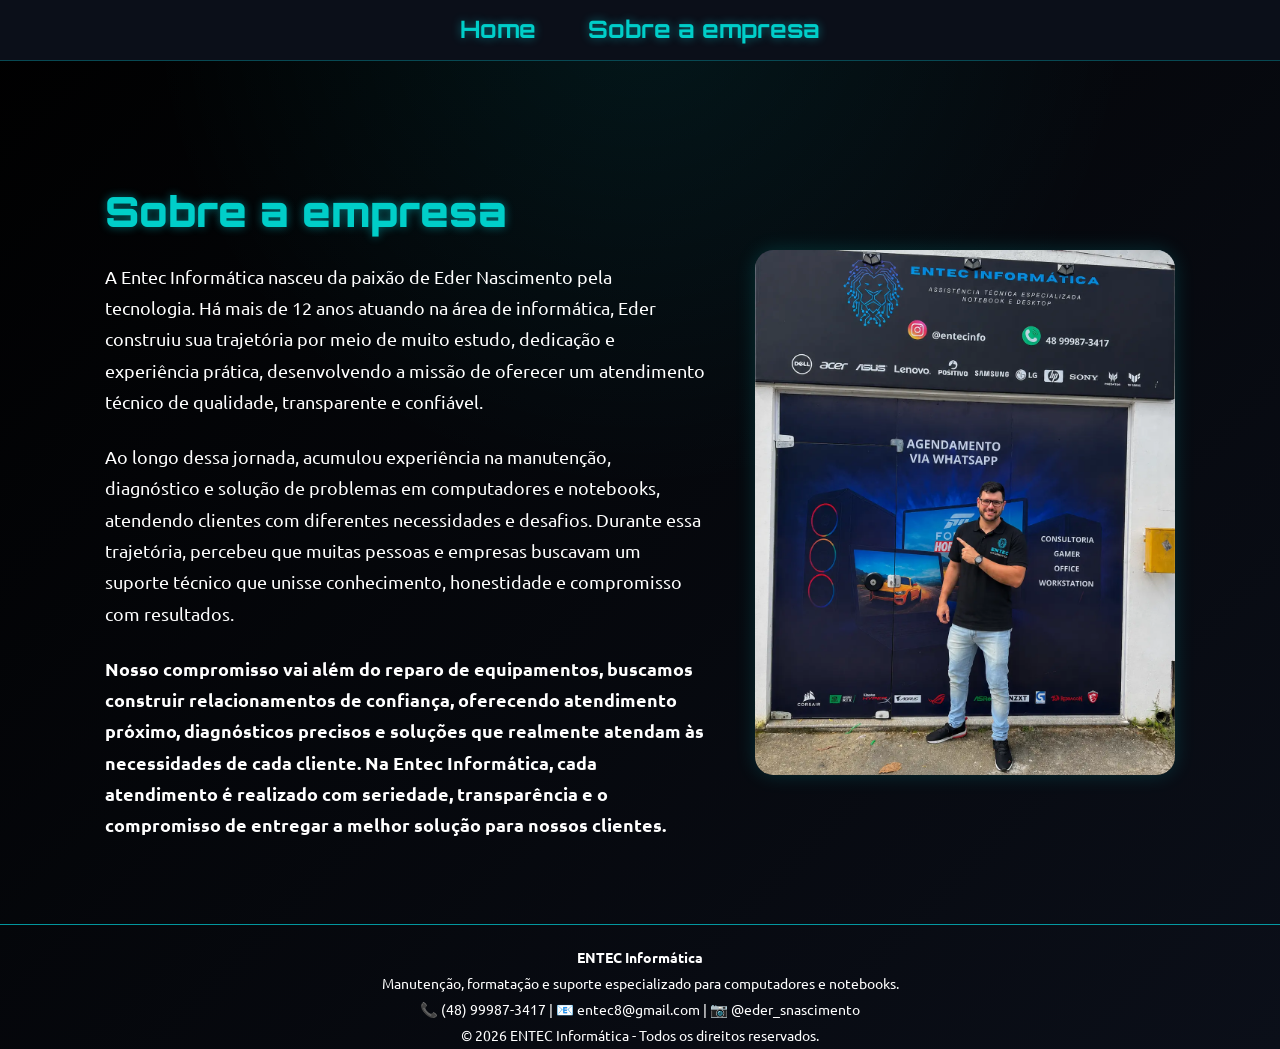
==== commit f8c8aafe: "finalizando o projeto site entec" ====
--- a/about.html
+++ b/about.html
@@ -3,7 +3,7 @@
 <head>
     <meta charset="UTF-8">
     <meta name="viewport" content="width=device-width, initial-scale=1.0">
-    <title>Sobre mim</title>
+    <title>Sobre a Entec Informática</title>
     <link rel="stylesheet" href="/assets/css/normalize.css">
     <link rel="stylesheet" href="/assets/css/style.css">
 
@@ -25,7 +25,7 @@
 
 Na Entec Informática, cada atendimento é realizado com seriedade, transparência e o compromisso de entregar a melhor solução para nossos clientes.</strong></p>
         </section>
-        <img class="imagem__historia" src="/assets/img/edernaentradadaloja2.png" alt="imagem do local da empresa ENTEC">
+        <img class="imagem__historia" src="/assets/img/edernaentradadaloja2.webp" alt="fachada da empresa ENTEC" loading="lazy">
     </main>
     <footer>
        <div class="rodape__copy">
--- a/assets/css/style.css
+++ b/assets/css/style.css
@@ -155,6 +155,7 @@
     color: var(--color-white);
     box-sizing: border-box;
     min-height: 100vh;
+     font-family: var(--font-secondary-font-family);
 }
 
 
@@ -525,9 +526,6 @@
     color: var(--color-white);
 }
 
-span {
-    border: none;
-}
 
 .carrossel {
     display: flex;
@@ -859,7 +857,7 @@
 
 
 
-@media (max-width: 768px) {
+@media (max-width: 640px) {
 
     .conteiner-destaque{
         margin: 7.5rem 1.25rem 1.875rem 1.25rem;
@@ -893,7 +891,7 @@
    
     .item{
         width: 100%;
-        max-width: 140px;
+        max-width: 180px;
     }
 
      .item.active{
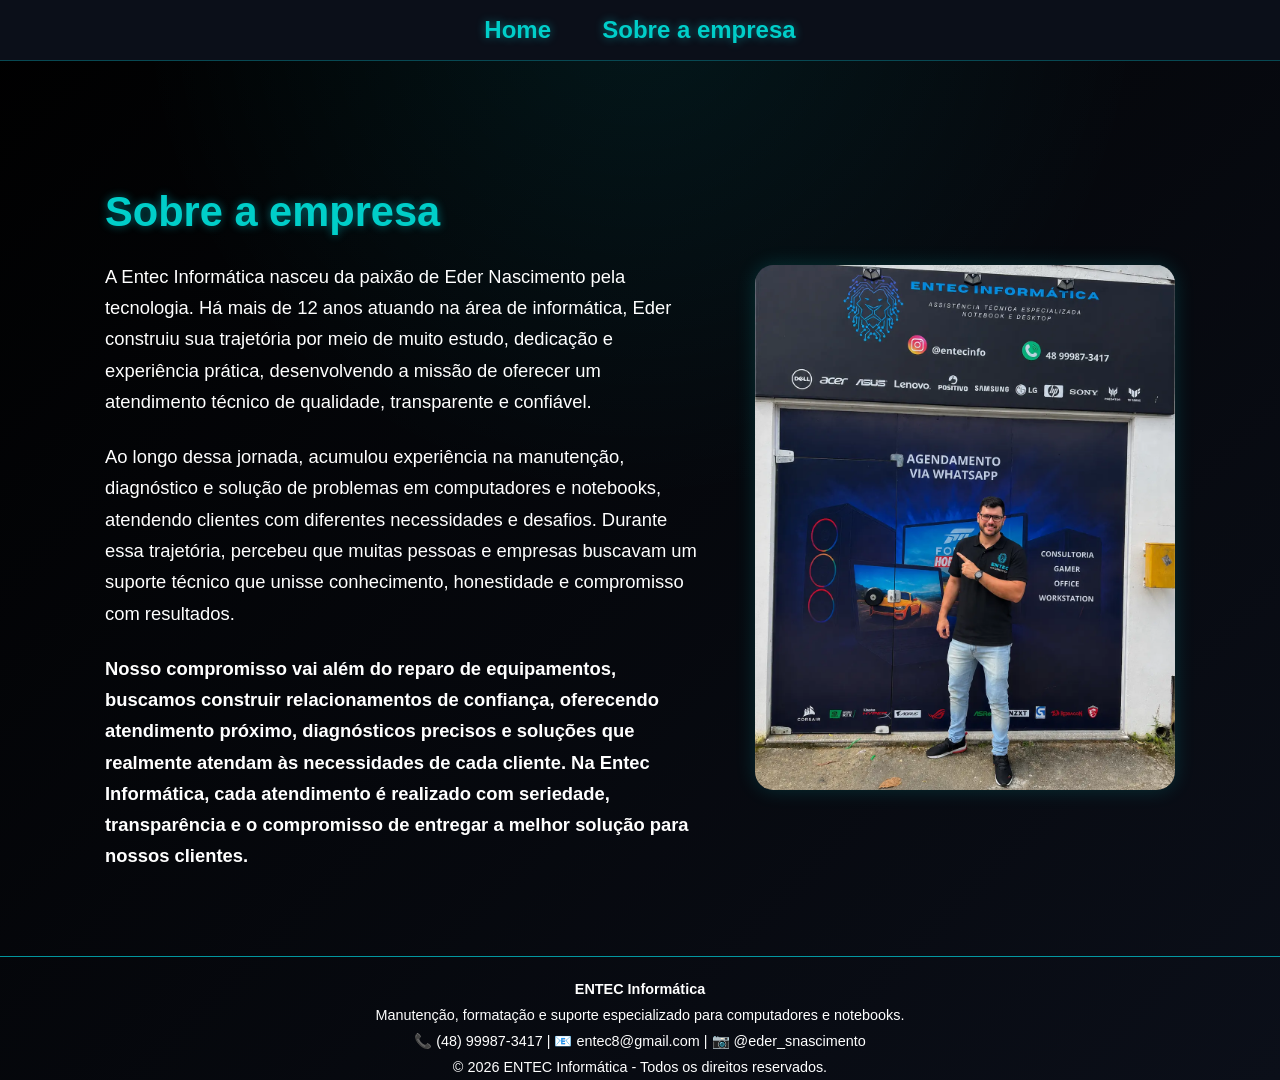
==== commit 6e204e26: "testes nos navegadores e ultimo ajuste no css site entec finalizado" ====
--- a/about.html
+++ b/about.html
@@ -25,7 +25,8 @@
 
 Na Entec Informática, cada atendimento é realizado com seriedade, transparência e o compromisso de entregar a melhor solução para nossos clientes.</strong></p>
         </section>
-        <img class="imagem__historia" src="/assets/img/edernaentradadaloja2.webp" alt="fachada da empresa ENTEC" loading="lazy">
+        <img class="imagem__historia" src="/assets/img/edernaentradadaloja2.webp" alt="fachada da empresa ENTEC"  width="420"
+    height="560" loading="lazy">
     </main>
     <footer>
        <div class="rodape__copy">
--- a/assets/css/style.css
+++ b/assets/css/style.css
@@ -1,5 +1,3 @@
-@import url('https://fonts.googleapis.com/css2?family=Archivo+Black&family=Ubuntu:ital,wght@0,300;0,400;0,500;0,700;1,300;1,400;1,500;1,700&display=swap');
-@import url('https://fonts.googleapis.com/css2?family=Orbitron:wght@400;700&display=swap');
 
 
 * {
@@ -562,7 +560,7 @@
 /* destaque */
 .item.active {
     opacity: 1;
-    transform: scale(1.2);
+    transform: scale(1.05);
     border: 3px solid var(--color-item-active-border);
 }
 
@@ -749,6 +747,7 @@
 .imagem__historia{
     width: 100%;
     max-width: 420px;
+    height: auto;
 
     border-radius: 1.15rem;
 
